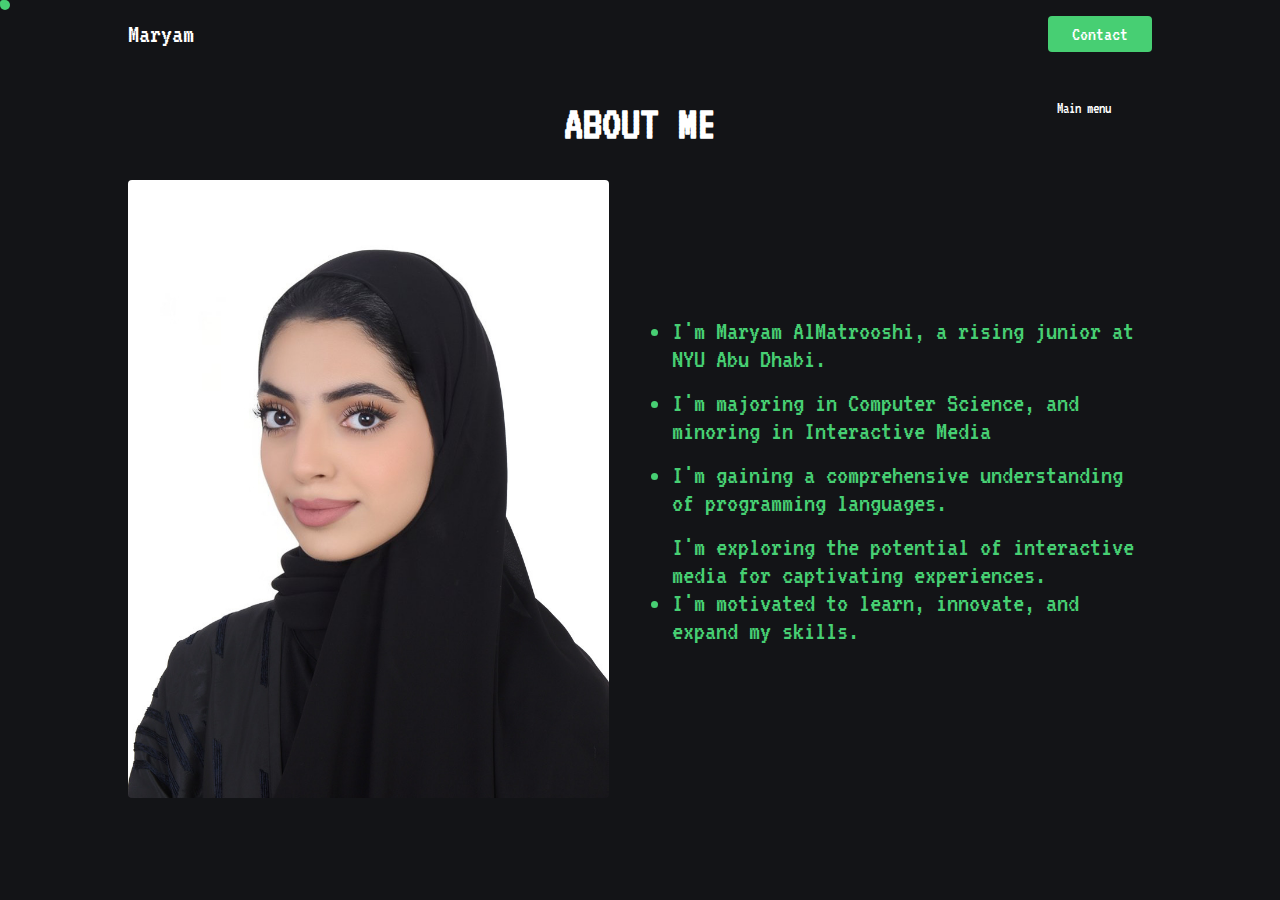
==== about.html @ 0f44c007 "Add files via upload" ====
<!DOCTYPE html>
<html lang="en">
<head>
    <meta charset="UTF-8">
    <meta name="viewport" content="width=device-width, initial-scale=1.0">
    <link rel="stylesheet" href="assets/css/main.css">
    <script defer src="assets/js/main.js"></script>
    <title>Portfolio</title>
</head>
<body>
    <nav>
        <div class="container">
            <a href="./index.html" class="name">Maryam</a>
            <button><a href="./contact.html">Contact</a></button>
        </div>
    </nav>
   
    <main>
        <div class="container">
            <div class="menu">
                <a href="./index.html">Main menu</a>
            </div>
        </div>
        <section class="about">
            <h1>ABOUT ME</h1>
            <div class="container">
                
                <div class="image">
                    <img src="assets/img/IMG_2149.JPG" alt="my-image">
                </div>
                <ul>
                   <li>
                    I'm Maryam AlMatrooshi, a rising junior at NYU Abu Dhabi.                   </li> 
                   <li>
                    I'm majoring in Computer Science, and minoring in Interactive Media 
                   </li> <li>
                    I'm gaining a comprehensive understanding of programming languages.
                   </li>
                    I'm exploring the potential of interactive media for captivating experiences.                  </li> 
                   <li>
                    I'm motivated to learn, innovate, and expand my skills.
                   </li>
                </ul>
            </div>
        </section>
    </main>
    
</body>
</html>
---- assets/css/main.css ----
@import url("https://fonts.googleapis.com/css2?family=VT323&display=swap");

*,
*::before,
*:after {
  padding: 0;
  margin: 0;
  box-sizing: border-box;
}
:root {
  --primary-color: #131417;
  --medium-font: 28px;
  --green-color: #47cf73;
  --normal-font: 20px;
  --bigger-font: 48px;
}

@font-face {
  /* font-family: "Matrix"; */
  src: url("/assets/fonts/Matrix-MZ4P.ttf") format("truetype");
}

body {
  background-color: var(--primary-color);
  color: #fff;
  /* font-family: 'Matrix', sans-serif; */
  font-family: "VT323", monospace;
}
.cursor {
  left: 0;
  top: 0;
  width: 10px;
  height: 10px;
  background-color: var(--green-color);
  position: absolute;
  border-radius: 5px;
  z-index: -1;
}

.cursor__follower {
  transition: transform 0.4s;
  width: 6px;
  height: 6px;
}

.container {
  width: 80%;
  max-width: 1200px;
  margin: auto;
  position: relative;
}
nav .container {
  display: flex;
  justify-content: space-between;
  align-items: center;
  padding: 1rem 0;
}

nav .name {
  font-size: var(--medium-font);
}
nav a {
  color: white;
  text-decoration: none;
  transition: all 0.5s ease-in-out;
}
nav a:hover {
  transform: scale(1.25);
}
button {
  background-color: var(--green-color);
  border: none;
  border-radius: 4px;
  padding: 0.5rem 1.5rem;
  font-family: "VT323";
  font-size: var(--normal-font);
  cursor: pointer;
  transition: all 0.3s ease-in-out;
}
button:hover{
    transform: scale(1.2);

}
.hero-section{
    overflow-x: hidden;
    margin-top: 5%;
    cursor: none !important;
}
.hero-section .container {

  display: flex;
  align-items: center;
  gap: 4rem;
}
.hero-section img{
    width: 100%;
}
.hero-section .left > p {
  color: var(--green-color);
}
.hero-section .heading {
  font-family: "Matrix";
  font-size: var(--bigger-font);
  margin-top: 1.5rem;
  position: relative;
  transition: all 0.5s ease-in-out;
}

.hero-section .heading:hover {
  /* font-style: italic; */
  transform: scale(1.2);
}

.hero-section .right {
  position: relative;
  text-align: left;
}

.hero-section .desktop {
  position: relative;
  z-index: -10;
  /* transform: translateX(100%); */
  animation: rightIn 0.5s ease-out;
}
.link {
  position: absolute;
  filter: drop-shadow(3px 4px 14px rgba(255, 255, 255, 0.1));
  

}
.link1 {
  top: 28%;
  left: 14%;
  transform: scale(1.15);
  z-index: 0;
  animation: boom 1.5s ease-in-out;
}
.link2 {
  top: 10%;
  right: 30%;
  animation: boom 1.8s ease-in-out;
}
.link3 {
  top: 30%;
  right: 11%;
  animation: boom 2s ease-in-out;
}
.link > p {
  position: absolute;
  left: 10%;
  top: 22%;
}
.link span {
  color: var(--green-color);
}
.link a {
  color: white;
  /* font-weight: bold; */
  font-size: var(--normal-font);
  text-decoration: none;
  display: block;
  margin-top: 0.5rem;
  transition: all 0.2s ease-in-out;
}
.link a:hover{
    color: var(--green-color);
    transform:scale(1.1);

}




.skills h1, .project h1, .about h1 {
  font-size: var(--bigger-font);
  text-align: center;
  margin-top: 2rem;
  color: white;
}
.cube-container {
  width: 200px;
  height: 200px;
  position: relative;
  perspective: 1000px;
  margin: 0 auto;
  margin-top: 15%;
}
#cube {
  width: 100%;
  height: 100%;
  position: absolute;
  transform-style: preserve-3d;
  transform: translateZ( -100px ) rotateZ(45deg) rotateX(45deg);
  animation: spin 10s infinite linear;
}

#cube figure {
  width: 100%;
  height: 100%;
  display: block;
  position: absolute;
  line-height: 200px;
  background:var(--green-color);
font-size: var(--medium-font);
font-weight: bold;
color: var(--primary-color);
text-align: center;
  border: 1px dotted var(--green-color);
  backface-visibility: hidden;
}
#cube .front  { transform: rotateY(   0deg ) translateZ( 100px ); }
#cube .back   { transform: rotateX( 180deg ) translateZ( 100px ); }
#cube .right  { transform: rotateY(  90deg ) translateZ( 100px ); }
#cube .left   { transform: rotateY( -90deg ) translateZ( 100px ); }
#cube .top    { transform: rotateX(  90deg ) translateZ( 100px ); }
#cube .bottom { transform: rotateX( -90deg ) translateZ( 100px ); }

.project{
  overflow-x: hidden;
}
.slideshow{
  margin: 0 auto;
  padding-top: 50px;
  height: 700px;
 margin-top: 8%;
  perspective: 1000px;
}
.content{
  margin: auto;
  width: 150px;
  perspective: 1000px;
  position:relative;
  padding-top: 80px;
  transform-style: preserve-3d;
}
.slider-content{
  width: 100%;
  position:absolute;
  float:right;
  animation: rotate 15s infinite linear;
  transform-style: preserve-3d;
}
.slider-content:hover{
  cursor: pointer;
  animation-play-state: paused;
}

.slider-content a{
  width:180px;
  height:120px;
  border:1px solid #555;
  overflow:hidden;
  position:absolute;
}
.slider-content a:nth-child(1){
  transform:rotateY(0deg) translateZ(300px);
}

.slider-content a:nth-child(2){
  transform:rotateY(40deg) translateZ(300px);
}
.slider-content a:nth-child(3){
  transform:rotateY(80deg) translateZ(300px);
}
.slider-content a:nth-child(4){
  transform:rotateY(120deg) translateZ(300px);
}
.slider-content a:nth-child(5){
  transform:rotateY(160deg) translateZ(300px);
}
.slider-content a:nth-child(6){
  transform:rotateY(200deg) translateZ(300px);
}
.slider-content a:nth-child(7){
  transform:rotateY(240deg) translateZ(300px);
}
.slider-content a:nth-child(8){
  transform:rotateY(280deg) translateZ(300px);
}
.slider-content a:nth-child(9){
  transform:rotateY(320deg) translateZ(300px);
}

.shadow{
  position: absolute;
  box-shadow: 0px 0px 0px #000;
 
}
.slider-content img{
  image-rendering: auto;
  transition: all 300ms;
  width: 100%;
  height: 100%;
}
.slider-content img:hover{
  transform: scale(1.2);
  transition: all 300ms;
 
}

.about{
  text-align: center;
  font-size: var(--normal-font);
  color: var(--green-color);
}
.about .container{
  display: flex;
  gap: 3rem;
  margin-top: 2rem;
  align-items: center;
  text-align: left;
}
.about .container>ul{
flex:1;
font-size: 28px;
padding-left: 15px;
}
.about .container>ul li{
  margin-bottom:1rem ;
  
}
.about .image{
 flex: 1;
  transition: all 0.5s ease-in-out;
  overflow: hidden;
  border-radius: 4px;
  animation: bounce 1s infinite;

}


@keyframes bounce {
  0%, 100% {
    transform: translateX(0);
  }
  50% {
    transform: translateX(-10px);
  }
}

.about .image img{
  width: 100%;
  height: 100%;
  display: block;
}

.menu{
position: absolute;
z-index: 1;
right: 4%;
}
.menu a{
  text-decoration: none;
  color: white;
}
.contact{
  width: 100vw;
  height: 100vh;
  display: flex;
  justify-content: center;
  align-items: center;
}
.contact .container{
  width: auto;
  font-size: 1.8rem;
}

.contact .info{
  display: flex;
  gap:2rem ;
  align-items: center;
  justify-content: center;

  flex-wrap: wrap;
}
.contact .info>div{
  display: flex;
  flex-direction: column;
  gap:1rem ;
  align-items: center;
  justify-content: center;
  width: 350px;
  padding: 3.5rem;
  background-color: var(--green-color);
  border-radius: 8px;
  color: var(--primary-color);
 
 

}
.wave {
  
  margin: 0 10px;
  animation: waveAnimation 2s infinite;
}
.contact .info>div:nth-child(1){
  animation-delay: 0s;
}
.contact .info>div:nth-child(1):hover{
  animation-play-state: paused;
}
.contact .info>div:nth-child(2){
  animation-delay: -0.5s;
}
.contact .info>div:nth-child(2):hover{
  animation-play-state: paused;
}
.contact .info>div:nth-child(3){
  animation-delay: -1s;
}
.contact .info>div:nth-child(3):hover{
  animation-play-state: paused;
}
@keyframes waveAnimation {
  0% {
    transform: translateY(0);
  }
  50% {
    transform: translateY(-30px);
  }
  100% {
    transform: translateY(0);
  }
}
.icon{
  font-size: var(--medium-font);
}

@media (max-width: 1100px) {
  .hero-section .container {
    flex-direction: column;
    text-align: center;
    margin-top: 5%;
  }
  .hero-section .none {
    display: none;
  }
}
@media (max-width: 750px) {
  .about .container{
    flex-direction: column;
    gap: 4rem;
  }
}
@media (max-width: 600px) {
    :root{
        --normal-font: 16px;
    }
    .link{
        width: 115px;
    }
    .link a{
        margin-top: 6px;
    }
    .container{
        width: 90%;
    }
    
}
@media (max-width: 430px) {
    .link1 {
        top: 23%;
        left: 11%;}
    .link2{
        top: 6%;
    right: 25%;
    }
    .link3{
        width: 100px;
        top: 28%;
        right: 7%;
    }
}

@keyframes rightIn {
    from {
      opacity: 0;
      transform: translateX(100%);
    }
    to {
      opacity: 1;
      transform: translateX(0);
    }
  }

  @keyframes boom {
    0% {
      transform: scale(0);
      opacity: 0;
    }
    50% {
      transform: scale(1.2);
      opacity: 1;
    }
    100% {
      transform: scale(1);
      opacity: 1;
    }
  }

  @keyframes spin {
    0% { transform: translateZ( -100px ) rotateY(360deg) rotateZ(0deg) rotateX(45deg) }
    50% { transform: translateZ( -100px ) rotateY(180deg) rotateZ(180deg) rotateX(45deg) }
    100% { transform: translateZ( -100px ) rotateY(0deg) rotateZ(360deg) rotateX(45deg) }
  }
  @keyframes rotate {
    from{
      transform: rotateY(0deg);
    }
    to{
        transform: rotateY(360deg);
    }
  }
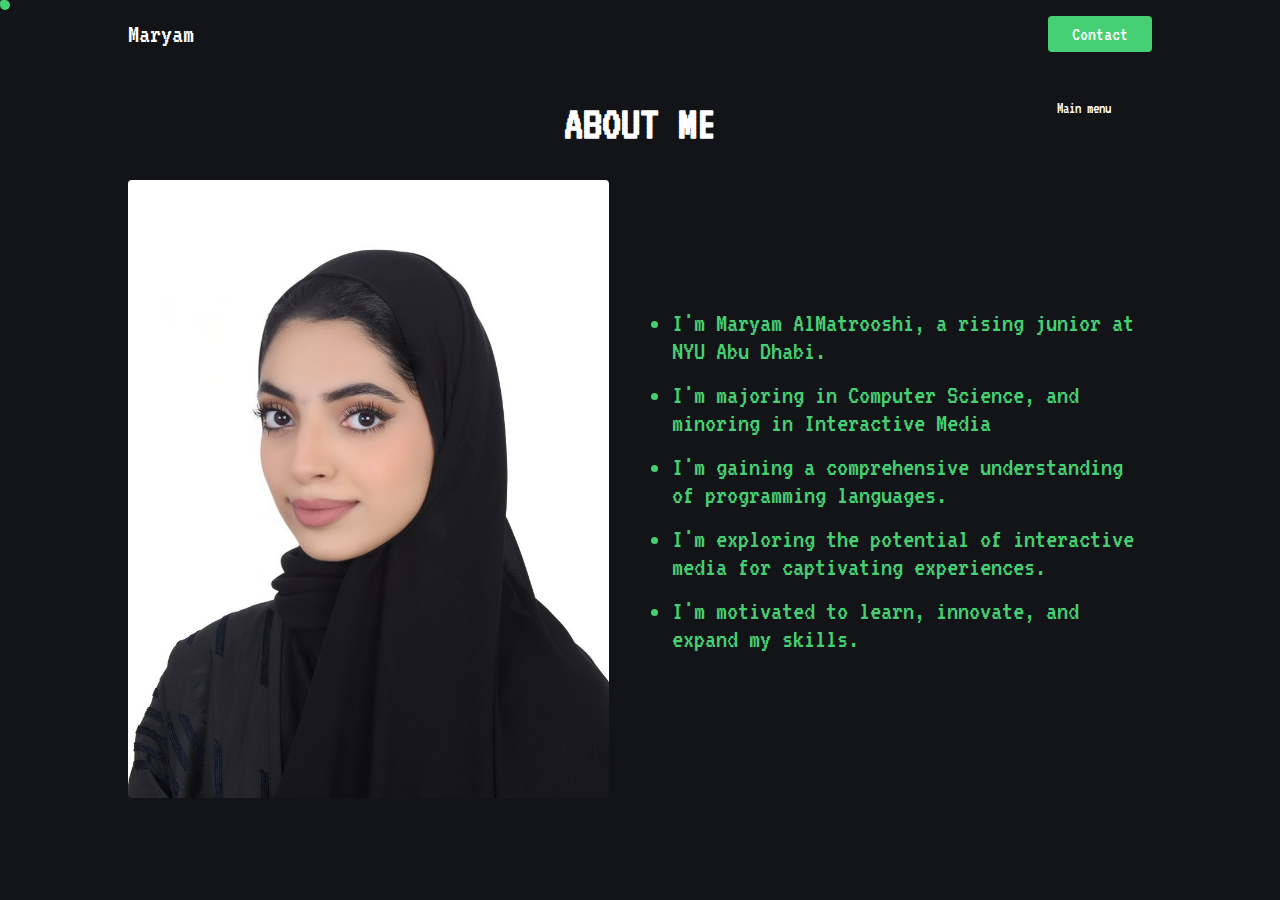
==== commit ce07d588: "about.html" ====
--- a/about.html
+++ b/about.html
@@ -3,40 +3,44 @@
 <head>
     <meta charset="UTF-8">
     <meta name="viewport" content="width=device-width, initial-scale=1.0">
-    <link rel="stylesheet" href="assets/css/main.css">
-    <script defer src="assets/js/main.js"></script>
-    <title>Portfolio</title>
+    <link rel="stylesheet" href="assets/css/main.css"> <!-- Include a CSS file -->
+    <script defer src="assets/js/main.js"></script> <!-- Include a JavaScript file -->
+    <title>Portfolio</title> <!-- Set the title of the page -->
 </head>
 <body>
     <nav>
         <div class="container">
-            <a href="./index.html" class="name">Maryam</a>
-            <button><a href="./contact.html">Contact</a></button>
+            <a href="./index.html" class="name">Maryam</a> <!-- Add a name -->
+            <button><a href="./contact.html">Contact</a></button> <!-- Add a contact button -->
         </div>
     </nav>
    
     <main>
         <div class="container">
             <div class="menu">
-                <a href="./index.html">Main menu</a>
+                <a href="./index.html">Main menu</a> <!-- Add a link to the main menu -->
             </div>
         </div>
         <section class="about">
-            <h1>ABOUT ME</h1>
+            <h1>ABOUT ME</h1> <!-- Add a heading for the section -->
             <div class="container">
                 
                 <div class="image">
-                    <img src="assets/img/IMG_2149.JPG" alt="my-image">
+                    <img src="assets/img/IMG_2149.JPG" alt="my-image"> <!-- Add an image -->
                 </div>
                 <ul>
                    <li>
-                    I'm Maryam AlMatrooshi, a rising junior at NYU Abu Dhabi.                   </li> 
+                    I'm Maryam AlMatrooshi, a rising junior at NYU Abu Dhabi. <!-- Add a description -->
+                   </li> 
                    <li>
                     I'm majoring in Computer Science, and minoring in Interactive Media 
-                   </li> <li>
+                   </li> 
+                   <li>
                     I'm gaining a comprehensive understanding of programming languages.
                    </li>
-                    I'm exploring the potential of interactive media for captivating experiences.                  </li> 
+                   <li>
+                    I'm exploring the potential of interactive media for captivating experiences. <!-- Fix an opening tag for the list item -->
+                   </li> 
                    <li>
                     I'm motivated to learn, innovate, and expand my skills.
                    </li>
@@ -46,4 +50,4 @@
     </main>
     
 </body>
-</html>+</html>
